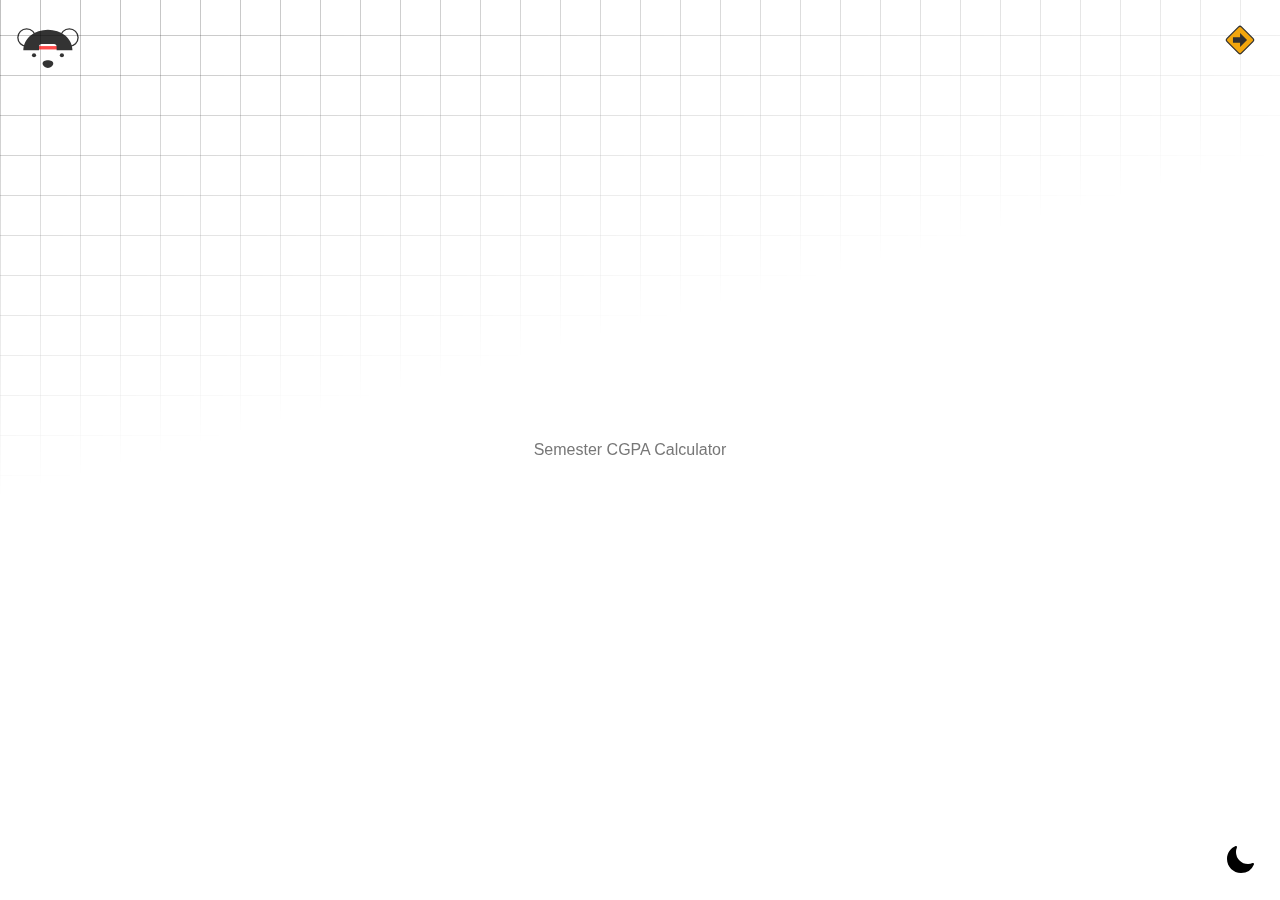
==== index.html @ 20044219 "My First Commit" ====
<!DOCTYPE html>
<html lang="en">
<head>
  <meta charset="UTF-8">
  <meta name="viewport" content="width=device-width, initial-scale=1.0">
  <title>Sample Page</title>
  <link rel="stylesheet" href="style.css">
  <style>
    body {
      font-family: Arial, sans-serif;
    }
    nav ul {
      list-style-type: none;
      padding: 0;
    }
    nav ul li {
      display: inline;
      margin-right: 20px;
    }
    .bear-link svg,
    .direction-handler svg,
    .theme svg {
      width: 2rem;
      height: 2rem;
    }
    .bear-link svg {
      width: 4rem;
      height: 4rem;
    }
  </style>
</head>
<body>
  <a
    class="bear-link"
    href="/index.html"
    target="_blank"
    rel="noreferrer noopener"
  >
    <svg
      class="w-9"
      viewBox="0 0 969 955"
      fill="none"
      xmlns="http://www.w3.org/2000/svg"
    >
      <circle
        cx="161.191"
        cy="320.191"
        r="133.191"
        stroke="currentColor"
        stroke-width="20"
      ></circle>
      <circle
        cx="806.809"
        cy="320.191"
        r="133.191"
        stroke="currentColor"
        stroke-width="20"
      ></circle>
      <circle
        cx="695.019"
        cy="587.733"
        r="31.4016"
        fill="currentColor"
      ></circle>
      <circle
        cx="272.981"
        cy="587.733"
        r="31.4016"
        fill="currentColor"
      ></circle>
      <path
        d="M564.388 712.083C564.388 743.994 526.035 779.911 483.372 779.911C440.709 779.911 402.356 743.994 402.356 712.083C402.356 680.173 440.709 664.353 483.372 664.353C526.035 664.353 564.388 680.173 564.388 712.083Z"
        fill="currentColor"
      ></path>
      <rect
        x="310.42"
        y="448.31"
        width="343.468"
        height="51.4986"
        fill="#FF1E1E"
      ></rect>
      <path
        fill-rule="evenodd"
        clip-rule="evenodd"
        d="M745.643 288.24C815.368 344.185 854.539 432.623 854.539 511.741H614.938V454.652C614.938 433.113 597.477 415.652 575.938 415.652H388.37C366.831 415.652 349.37 433.113 349.37 454.652V511.741L110.949 511.741C110.949 432.623 150.12 344.185 219.845 288.24C289.57 232.295 384.138 200.865 482.744 200.865C581.35 200.865 675.918 232.295 745.643 288.24Z"
        fill="currentColor"
      ></path>
    </svg>
  </a>
  <button aria-pressed="false" class="direction-handler">
    <svg xmlns="http://www.w3.org/2000/svg" fill="none" viewBox="0 0 50 50">
      <rect width="32" height="32" x="25" y="2.38" stroke="currentColor" stroke-width="2" rx="3" transform="rotate(45 25 2.38)"/>
      <path fill="currentColor" d="M14 29.2v-8.4h11.11V14L36 25 25.11 36v-6.8H14Z"/>
    </svg>
    <span class="sr-only">Change orientation</span>
  </button>
  <nav data-magnetic>
    <ul>
      <li><a href="/semester/Semester1.html" id="home">Semester CGPA Calculator</a></li>
      <!-- <li><a href="#ai" id="ai">AI</a></li>
      <li><a href="#" id="follow" target="_blank" rel="noreferrer noopener">Follow</a></li> -->
    </ul>
  </nav>
  <button class="theme" aria-pressed="true">
    <svg aria-hidden="true" xmlns="http://www.w3.org/2000/svg" viewBox="0 0 24 24" fill="currentColor" class="w-6 h-6">
      <defs>
        <mask id="mask0">
          <path fill="black" id="sun" d="M12 2.25a.75.75 0 01.75.75v2.25a.75.75 0 01-1.5 0V3a.75.75 0 01.75-.75zM7.5 12a4.5 4.5 0 119 0 4.5 4.5 0 01-9 0zM18.894 6.166a.75.75 0 00-1.06-1.06l-1.591 1.59a.75.75 0 101.06 1.061l1.591-1.59zM21.75 12a.75.75 0 01-.75.75h-2.25a.75.75 0 010-1.5H21a.75.75 0 01.75.75zM17.834 18.894a.75.75 0 001.06-1.06l-1.59-1.591a.75.75 0 10-1.061 1.06l1.59 1.591zM12 18a.75.75 0 01.75.75V21a.75.75 0 01-1.5 0v-2.25A.75.75 0 0112 18zM7.758 17.303a.75.75 0 00-1.061-1.06l-1.591 1.59a.75.75 0 001.06 1.061l1.591-1.59zM6 12a.75.75 0 01-.75.75H3a.75.75 0 010-1.5h2.25A.75.75 0 016 12zM6.697 7.757a.75.75 0 001.06-1.06l-1.59-1.591a.75.75 0 00-1.061 1.06l1.59 1.591z" />
        </mask>
      </defs>
      <path fill-rule="evenodd" d="M9.528 1.718a.75.75 0 01.162.819A8.97 8.97 0 009 6a9 9 0 009 9 8.97 8.97 0 003.463-.69.75.75 0 01.981.98 10.503 10.503 0 01-9.694 6.46c-5.799 0-10.5-4.701-10.5-10.5 0-4.368 2.667-8.112 6.46-9.694a.75.75 0 01.818.162z" clip-rule="evenodd" />
      <path d="M12 2.25a.75.75 0 01.75.75v2.25a.75.75 0 01-1.5 0V3a.75.75 0 01.75-.75zM7.5 12a4.5 4.5 0 119 0 4.5 4.5 0 01-9 0zM18.894 6.166a.75.75 0 00-1.06-1.06l-1.591 1.59a.75.75 0 101.06 1.061l1.591-1.59zM21.75 12a.75.75 0 01-.75.75h-2.25a.75.75 0 010-1.5H21a.75.75 0 01.75.75zM17.834 18.894a.75.75 0 001.06-1.06l-1.59-1.591a.75.75 0 10-1.061 1.06l1.59 1.591zM12 18a.75.75 0 01.75.75V21a.75.75 0 01-1.5 0v-2.25A.75.75 0 0112 18zM7.758 17.303a.75.75 0 00-1.061-1.06l-1.591 1.59a.75.75 0 001.06 1.061l1.591-1.59zM6 12a.75.75 0 01-.75.75H3a.75.75 0 010-1.5h2.25A.75.75 0 016 12zM6.697 7.757a.75.75 0 001.06-1.06l-1.59-1.591a.75.75 0 00-1.061 1.06l1.59 1.591z" />
    </svg>
    <span class="sr-only">Set theme to dark.</span>
  </button>
  <script src="main.js"></script>
</body>
</html>
---- style.css ----
*,
*:after,
*:before {
	box-sizing: border-box;
}

body {
	display: flex;
	place-items: center;
	justify-content: center;
	min-height: 100svh;
	font-family: 'SF Pro Text', 'SF Pro Icons', 'AOS Icons', 'Helvetica Neue',
		Helvetica, Arial, sans-serif, system-ui;
	margin: 0;
	padding: 0.5rem;
}

body::before {
	--line: color-mix(in lch, canvasText 25%, transparent);
	--size: 40px;
	content: '';
	height: 100vh;
	width: 100vw;
	position: fixed;
	background: linear-gradient(
				90deg,
				var(--line) 1px,
				transparent 1px var(--size)
			)
			0 -5vmin / var(--size) var(--size),
		linear-gradient(var(--line) 1px, transparent 1px var(--size)) 0 -5vmin / var(
				--size
			) var(--size);
	mask: linear-gradient(-15deg, transparent 60%, white);
	top: 0;
	z-index: -1;
}

ul {
  display: flex; 
  margin: 0;
  padding: 0;
  list-style: none;
  position: relative;
  flex-wrap: wrap;
  color: color-mix(in lch, canvasText 50%, canvas);
  transition: color 0.2s;
  touch-action: none;
}

:root:has(.direction-handler[aria-pressed=true]) ul {
	flex-direction: column;
}

.direction-handler {
	width: 48px;
	height: 48px;
	border: 0;
	position: fixed;
	top: 1rem;
	right: 1rem;
	padding: 0;
	background: transparent;
	display: grid;
	place-items: center;
	color: color-mix(in lch, #000, canvas 20%);
	border-radius: 6px;
	cursor: pointer;
}

.direction-handler path {
	transform-box: fill-box;
	transform-origin: 50% 50%;
	rotate: calc(270deg * var(--intent));
	transition: rotate 0.5s;
	transition-timing-function: linear(
    0 0%, 0.2178 2.1%, 1.1144 8.49%,
    1.2959 10.7%, 1.3463 11.81%,
    1.3705 12.94%, 1.3726 13.7%,
    1.3643 14.48%, 1.3151 16.2%,
    1.0317 21.81%, 0.941 24.01%,
    0.8912 25.91%, 0.8694 27.84%,
    0.8698 29.21%, 0.8824 30.71%,
    1.0122 38.33%, 1.0357 40.52%,
    1.046 42.71%, 1.0416 45.7%,
    0.9961 53.26%, 0.9839 57.54%,
    0.9853 60.71%, 1.0012 68.14%,
    1.0056 72.24%, 0.9981 86.66%, 1 100%
  );
}

.direction-handler rect {
	fill: hsl(40 90% 50%);
	transition: fill 0.5s;
}

.direction-handler[aria-pressed=true] path {
	rotate: calc(270deg - (90deg * var(--intent, 0)));
}

.direction-handler:is(:focus-visible, :hover) {
	--intent: 1;
	background: color-mix(in lch, canvasText, canvas 85%);
}

.direction-handler svg {
	width: 75%;
}

.bear-link {
	color: canvasText;
	position: fixed;
	top: 1rem;
	left: 1rem;
	width: 48px;
	aspect-ratio: 1;
	display: grid;
	place-items: center;
	opacity: 0.8;
}

:where(.x-link, .bear-link):is(:hover, :focus-visible) {
	opacity: 1;
}
.bear-link svg {
	width: 75%;
}

li {
	font-weight: 400;
}

li a {
  display: inline-block;
  padding: 0.5rem 1.25rem;
  color: currentColor;
  text-decoration: none;
}

:is(a, button) {
  outline-color: color-mix(in lch, canvasText, transparent 50%);
}


a:is(:focus-visible, :hover),
ul:has(a:target:is(:focus-visible, :hover))::after {
	color: canvasText;
}

[data-no-anchor] ul:has(li:nth-of-type(1) a:is(:hover, :focus-visible)) {
	--item-active-y: var(--item-1-y);
	--item-active-x: var(--item-1-x);
	--item-active-width: var(--item-1-width);
	--item-active-height: var(--item-1-height);
}
[data-no-anchor] ul:has(li:nth-of-type(2) a:is(:hover, :focus-visible)) {
	--item-active-y: var(--item-2-y);
	--item-active-x: var(--item-2-x);
	--item-active-width: var(--item-2-width);
	--item-active-height: var(--item-2-height);
}
[data-no-anchor] ul:has(li:nth-of-type(3) a:is(:hover, :focus-visible)) {
	--item-active-y: var(--item-3-y);
	--item-active-x: var(--item-3-x);
	--item-active-width: var(--item-3-width);
	--item-active-height: var(--item-3-height);
}
[data-no-anchor] ul:has(li:nth-of-type(4) a:is(:hover, :focus-visible)) {
	--item-active-y: var(--item-4-y);
	--item-active-x: var(--item-4-x);
	--item-active-width: var(--item-4-width);
	--item-active-height: var(--item-4-height);
}
[data-no-anchor] ul:has(li:nth-of-type(5) a:is(:hover, :focus-visible)) {
	--item-active-y: var(--item-5-y);
	--item-active-x: var(--item-5-x);
	--item-active-width: var(--item-5-width);
	--item-active-height: var(--item-5-height);
}
[data-no-anchor] ul:has(li:nth-of-type(6) a:is(:hover, :focus-visible)) {
	--item-active-y: var(--item-6-y);
	--item-active-x: var(--item-6-x);
	--item-active-width: var(--item-6-width);
	--item-active-height: var(--item-6-height);
}

[data-no-anchor] ul:has(li:nth-of-type(1) a:target) {
	--target-y: var(--item-1-y);
	--target-x: var(--item-1-x);
	--target-width: var(--item-1-width);
	--target-height: var(--item-1-height);
}
[data-no-anchor] ul:has(li:nth-of-type(2) a:target) {
	--target-y: var(--item-2-y);
	--target-x: var(--item-2-x);
	--target-width: var(--item-2-width);
	--target-height: var(--item-2-height);
}
[data-no-anchor] ul:has(li:nth-of-type(3) a:target) {
	--target-y: var(--item-3-y);
	--target-x: var(--item-3-x);
	--target-width: var(--item-3-width);
	--target-height: var(--item-3-height);
}
[data-no-anchor] ul:has(li:nth-of-type(4) a:target) {
	--target-y: var(--item-4-y);
	--target-x: var(--item-4-x);
	--target-width: var(--item-4-width);
	--target-height: var(--item-4-height);
}
[data-no-anchor] ul:has(li:nth-of-type(5) a:target) {
	--target-y: var(--item-5-y);
	--target-x: var(--item-5-x);
	--target-width: var(--item-5-width);
	--target-height: var(--item-5-height);
}
[data-no-anchor] ul:has(li:nth-of-type(6) a:target) {
	--target-y: var(--item-6-y);
	--target-x: var(--item-6-x);
	--target-width: var(--item-6-width);
	--target-height: var(--item-6-height);
}

ul:has(a:is(:focus-visible, :hover)) {
  --intent: 1;
}

ul::before,
ul::after {
	--transition: 0.18s;
	content: "";
	position: fixed;
	pointer-events: none;
	top: calc(var(--item-active-y) * 1px);
	left: calc(var(--item-active-x) * 1px);
	height: calc(var(--item-active-height) * 1px);
	width: calc(var(--item-active-width) * 1px);
	opacity: var(--intent, 0);
	z-index: -1;
	border-radius: 6px;
	background: color-mix(in lch, canvasText, canvas 85%);
	transition:
		all var(--transition),
		top var(--transition),
		left var(--transition),
	  height var(--transition),
	  opacity var(--transition),
	  color var(--transition),
	  width var(--transition);
  transition-timing-function: linear(
    0 0%, 0.2342 12.49%, 0.4374 24.99%,
    0.6093 37.49%, 0.6835 43.74%,
    0.7499 49.99%, 0.8086 56.25%,
    0.8593 62.5%, 0.9023 68.75%, 0.9375 75%,
    0.9648 81.25%, 0.9844 87.5%,
    0.9961 93.75%, 1 100%
  );
}

ul::after {
	top: calc(var(--target-y) * 1px);
	left: calc((var(--target-x) * 1px) + 1.25rem);
	height: calc(var(--target-height) * 1px);
	width: calc((var(--target-width) * 1px) - 2.5rem);
	opacity: 1;
	background: transparent;
	border-radius: 0;
	border-bottom: 2px solid currentColor;
	view-transition-name: target;
}

/* Targeting */
@supports(anchor-name: --a) {
	nav { --anchor: var(--item-active); }
	
	nav li:nth-of-type(1) { anchor-name: --item-1; }
	nav li:nth-of-type(2) { anchor-name: --item-2; }
	nav li:nth-of-type(3) { anchor-name: --item-3; }
	nav li:nth-of-type(4) { anchor-name: --item-4; }
	nav li:nth-of-type(5) { anchor-name: --item-5; }
	nav li:nth-of-type(6) { anchor-name: --item-6; }


	nav:has(li:nth-of-type(1) a:is(:hover, :focus-visible)) { --anchor: --item-1; }
	nav:has(li:nth-of-type(2) a:is(:hover, :focus-visible)) { --anchor: --item-2; }
	nav:has(li:nth-of-type(3) a:is(:hover, :focus-visible)) { --anchor: --item-3; }
	nav:has(li:nth-of-type(4) a:is(:hover, :focus-visible)) { --anchor: --item-4; }
	nav:has(li:nth-of-type(5) a:is(:hover, :focus-visible)) { --anchor: --item-5; }
	nav:has(li:nth-of-type(6) a:is(:hover, :focus-visible)) { --anchor: --item-6; }

	nav:has(li:nth-of-type(1) a:target) { --target: --item-1; }
	nav:has(li:nth-of-type(2) a:target) { --target: --item-2; }
	nav:has(li:nth-of-type(3) a:target) { --target: --item-3; }
	nav:has(li:nth-of-type(4) a:target) { --target: --item-4; }
	nav:has(li:nth-of-type(5) a:target) { --target: --item-5; }
	nav:has(li:nth-of-type(6) a:target) { --target: --item-6; }


	ul::before {
		left: anchor(var(--anchor) left);
		top: anchor(var(--anchor) top);
		width: anchor-size(var(--anchor) width);
		height: anchor-size(var(--anchor) height);
	}

	ul::after {
		left: calc(anchor(var(--target) left) + 1.25rem);
		top: anchor(var(--target) top);
		width: calc(anchor-size(var(--target) width) - 2.5rem);
		height: anchor-size(var(--target) height);
	}
}

::view-transition-group(target),
::view-transition-group(item) {
	mix-blend-mode: normal;
}

/**
 * Theming
 * */
 .theme {
   position: fixed;
   bottom: 1rem;
   right: 1rem;
   width: 48px;
   aspect-ratio: 1;
   border: 0;
   border-radius: 6px;
   cursor: pointer;
   background: transparent;
   display: grid;
   place-items: center;
 }

.theme:is(:hover, :focus-visible) {
 	--intent: 1;
	background: color-mix(in lch, canvasText, canvas 85%);
}

 html.dark {
 	color-scheme: dark only;
 }
 html.light {
 	color-scheme: light only;
 }

.sr-only {
	position: absolute;
	width: 1px;
	height: 1px;
	padding: 0;
	margin: -1px;
	overflow: hidden;
	clip: rect(0, 0, 0, 0);
	white-space: nowrap;
	border-width: 0;
}

.theme[aria-pressed=true] path:first-of-type,
.theme[aria-pressed=false] path:last-of-type {
	display: block;
}
.theme[aria-pressed=true] path:last-of-type,
.theme[aria-pressed=false] path:first-of-type {
	display: none;
}

button svg {
	width: 55%
}

.light::view-transition-new(root) {
	mask:
		url('data:image/svg+xml,<svg xmlns="http://www.w3.org/2000/svg" viewBox="0 0 24 24" class="w-6 h-6"><path fill="white" d="M12 2.25a.75.75 0 01.75.75v2.25a.75.75 0 01-1.5 0V3a.75.75 0 01.75-.75zM7.5 12a4.5 4.5 0 119 0 4.5 4.5 0 01-9 0zM18.894 6.166a.75.75 0 00-1.06-1.06l-1.591 1.59a.75.75 0 101.06 1.061l1.591-1.59zM21.75 12a.75.75 0 01-.75.75h-2.25a.75.75 0 010-1.5H21a.75.75 0 01.75.75zM17.834 18.894a.75.75 0 001.06-1.06l-1.59-1.591a.75.75 0 10-1.061 1.06l1.59 1.591zM12 18a.75.75 0 01.75.75V21a.75.75 0 01-1.5 0v-2.25A.75.75 0 0112 18zM7.758 17.303a.75.75 0 00-1.061-1.06l-1.591 1.59a.75.75 0 001.06 1.061l1.591-1.59zM6 12a.75.75 0 01-.75.75H3a.75.75 0 010-1.5h2.25A.75.75 0 016 12zM6.697 7.757a.75.75 0 001.06-1.06l-1.59-1.591a.75.75 0 00-1.061 1.06l1.59 1.591z" /></svg>')
		center / 0 no-repeat;
	animation: scale 2s;
	z-index: 10;
}
.dark::view-transition-new(root),
.light::view-transition-old(root) {
	animation: none;
	mix-blend-mode: normal;
	z-index: -1;
}

@keyframes scale {
	to {
		mask-size: 500vmax;
	}
}

[data-flip-ui=true] { view-transition-name: none; }
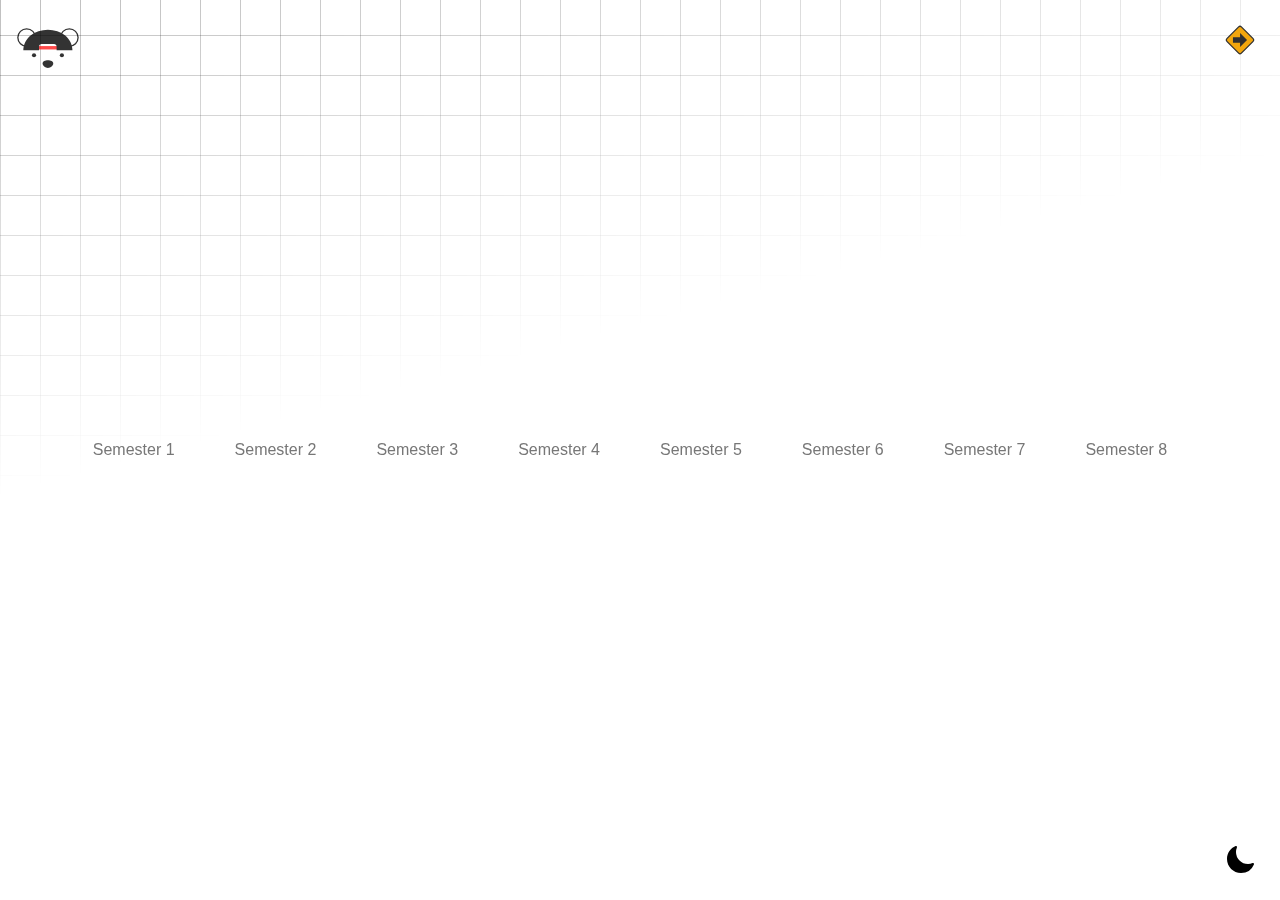
==== commit d4bfbaa3: "Latest Code Update" ====
--- a/index.html
+++ b/index.html
@@ -1,118 +1,104 @@
 <!DOCTYPE html>
 <html lang="en">
+
 <head>
   <meta charset="UTF-8">
   <meta name="viewport" content="width=device-width, initial-scale=1.0">
-  <title>Sample Page</title>
+  <title>CGPA CALCULATOR SIST</title>
   <link rel="stylesheet" href="style.css">
+  
+  
   <style>
     body {
       font-family: Arial, sans-serif;
     }
+
     nav ul {
       list-style-type: none;
       padding: 0;
     }
+
     nav ul li {
       display: inline;
       margin-right: 20px;
     }
+
     .bear-link svg,
     .direction-handler svg,
     .theme svg {
       width: 2rem;
       height: 2rem;
     }
+
     .bear-link svg {
       width: 4rem;
       height: 4rem;
     }
   </style>
+
+  
 </head>
+
 <body>
-  <a
-    class="bear-link"
-    href="/index.html"
-    target="_blank"
-    rel="noreferrer noopener"
-  >
-    <svg
-      class="w-9"
-      viewBox="0 0 969 955"
-      fill="none"
-      xmlns="http://www.w3.org/2000/svg"
-    >
-      <circle
-        cx="161.191"
-        cy="320.191"
-        r="133.191"
-        stroke="currentColor"
-        stroke-width="20"
-      ></circle>
-      <circle
-        cx="806.809"
-        cy="320.191"
-        r="133.191"
-        stroke="currentColor"
-        stroke-width="20"
-      ></circle>
-      <circle
-        cx="695.019"
-        cy="587.733"
-        r="31.4016"
-        fill="currentColor"
-      ></circle>
-      <circle
-        cx="272.981"
-        cy="587.733"
-        r="31.4016"
-        fill="currentColor"
-      ></circle>
+
+  <a class="bear-link" href="/" target="_blank" rel="noreferrer noopener">
+    <svg class="w-9" viewBox="0 0 969 955" fill="none" xmlns="http://www.w3.org/2000/svg">
+      <circle cx="161.191" cy="320.191" r="133.191" stroke="currentColor" stroke-width="20"></circle>
+      <circle cx="806.809" cy="320.191" r="133.191" stroke="currentColor" stroke-width="20"></circle>
+      <circle cx="695.019" cy="587.733" r="31.4016" fill="currentColor"></circle>
+      <circle cx="272.981" cy="587.733" r="31.4016" fill="currentColor"></circle>
       <path
         d="M564.388 712.083C564.388 743.994 526.035 779.911 483.372 779.911C440.709 779.911 402.356 743.994 402.356 712.083C402.356 680.173 440.709 664.353 483.372 664.353C526.035 664.353 564.388 680.173 564.388 712.083Z"
-        fill="currentColor"
-      ></path>
-      <rect
-        x="310.42"
-        y="448.31"
-        width="343.468"
-        height="51.4986"
-        fill="#FF1E1E"
-      ></rect>
-      <path
-        fill-rule="evenodd"
-        clip-rule="evenodd"
+        fill="currentColor"></path>
+      <rect x="310.42" y="448.31" width="343.468" height="51.4986" fill="#FF1E1E"></rect>
+      <path fill-rule="evenodd" clip-rule="evenodd"
         d="M745.643 288.24C815.368 344.185 854.539 432.623 854.539 511.741H614.938V454.652C614.938 433.113 597.477 415.652 575.938 415.652H388.37C366.831 415.652 349.37 433.113 349.37 454.652V511.741L110.949 511.741C110.949 432.623 150.12 344.185 219.845 288.24C289.57 232.295 384.138 200.865 482.744 200.865C581.35 200.865 675.918 232.295 745.643 288.24Z"
-        fill="currentColor"
-      ></path>
+        fill="currentColor"></path>
     </svg>
   </a>
+  
   <button aria-pressed="false" class="direction-handler">
     <svg xmlns="http://www.w3.org/2000/svg" fill="none" viewBox="0 0 50 50">
-      <rect width="32" height="32" x="25" y="2.38" stroke="currentColor" stroke-width="2" rx="3" transform="rotate(45 25 2.38)"/>
-      <path fill="currentColor" d="M14 29.2v-8.4h11.11V14L36 25 25.11 36v-6.8H14Z"/>
+      <rect width="32" height="32" x="25" y="2.38" stroke="currentColor" stroke-width="2" rx="3"
+        transform="rotate(45 25 2.38)" />
+      <path fill="currentColor" d="M14 29.2v-8.4h11.11V14L36 25 25.11 36v-6.8H14Z" />
     </svg>
     <span class="sr-only">Change orientation</span>
   </button>
+  
   <nav data-magnetic>
     <ul>
-      <li><a href="/semester/Semester1.html" id="home">Semester CGPA Calculator</a></li>
-      <!-- <li><a href="#ai" id="ai">AI</a></li>
-      <li><a href="#" id="follow" target="_blank" rel="noreferrer noopener">Follow</a></li> -->
+      <li><a href="/semester/Semester1.html" id="home">Semester 1</a></li>
+      <li><a href="/semester/Semester2.html" id="home">Semester 2</a></li>
+      <li><a href="/semester/Semester3.html" id="home">Semester 3</a></li>
+      <li><a href="/semester/Semester4.html" id="home">Semester 4</a></li>
+      <li><a href="/semester/Semester5.html" id="home">Semester 5</a></li>
+      <li><a href="/semester/Semester6.html" id="home">Semester 6</a></li>
+      <li><a href="/semester/Semester7.html" id="home">Semester 7</a></li>
+      <li><a href="/semester/Semester8.html" id="home">Semester 8</a></li>
     </ul>
   </nav>
   <button class="theme" aria-pressed="true">
     <svg aria-hidden="true" xmlns="http://www.w3.org/2000/svg" viewBox="0 0 24 24" fill="currentColor" class="w-6 h-6">
       <defs>
         <mask id="mask0">
-          <path fill="black" id="sun" d="M12 2.25a.75.75 0 01.75.75v2.25a.75.75 0 01-1.5 0V3a.75.75 0 01.75-.75zM7.5 12a4.5 4.5 0 119 0 4.5 4.5 0 01-9 0zM18.894 6.166a.75.75 0 00-1.06-1.06l-1.591 1.59a.75.75 0 101.06 1.061l1.591-1.59zM21.75 12a.75.75 0 01-.75.75h-2.25a.75.75 0 010-1.5H21a.75.75 0 01.75.75zM17.834 18.894a.75.75 0 001.06-1.06l-1.59-1.591a.75.75 0 10-1.061 1.06l1.59 1.591zM12 18a.75.75 0 01.75.75V21a.75.75 0 01-1.5 0v-2.25A.75.75 0 0112 18zM7.758 17.303a.75.75 0 00-1.061-1.06l-1.591 1.59a.75.75 0 001.06 1.061l1.591-1.59zM6 12a.75.75 0 01-.75.75H3a.75.75 0 010-1.5h2.25A.75.75 0 016 12zM6.697 7.757a.75.75 0 001.06-1.06l-1.59-1.591a.75.75 0 00-1.061 1.06l1.59 1.591z" />
+          <path fill="black" id="sun"
+            d="M12 2.25a.75.75 0 01.75.75v2.25a.75.75 0 01-1.5 0V3a.75.75 0 01.75-.75zM7.5 12a4.5 4.5 0 119 0 4.5 4.5 0 01-9 0zM18.894 6.166a.75.75 0 00-1.06-1.06l-1.591 1.59a.75.75 0 101.06 1.061l1.591-1.59zM21.75 12a.75.75 0 01-.75.75h-2.25a.75.75 0 010-1.5H21a.75.75 0 01.75.75zM17.834 18.894a.75.75 0 001.06-1.06l-1.59-1.591a.75.75 0 10-1.061 1.06l1.59 1.591zM12 18a.75.75 0 01.75.75V21a.75.75 0 01-1.5 0v-2.25A.75.75 0 0112 18zM7.758 17.303a.75.75 0 00-1.061-1.06l-1.591 1.59a.75.75 0 001.06 1.061l1.591-1.59zM6 12a.75.75 0 01-.75.75H3a.75.75 0 010-1.5h2.25A.75.75 0 016 12zM6.697 7.757a.75.75 0 001.06-1.06l-1.59-1.591a.75.75 0 00-1.061 1.06l1.59 1.591z" />
         </mask>
       </defs>
-      <path fill-rule="evenodd" d="M9.528 1.718a.75.75 0 01.162.819A8.97 8.97 0 009 6a9 9 0 009 9 8.97 8.97 0 003.463-.69.75.75 0 01.981.98 10.503 10.503 0 01-9.694 6.46c-5.799 0-10.5-4.701-10.5-10.5 0-4.368 2.667-8.112 6.46-9.694a.75.75 0 01.818.162z" clip-rule="evenodd" />
-      <path d="M12 2.25a.75.75 0 01.75.75v2.25a.75.75 0 01-1.5 0V3a.75.75 0 01.75-.75zM7.5 12a4.5 4.5 0 119 0 4.5 4.5 0 01-9 0zM18.894 6.166a.75.75 0 00-1.06-1.06l-1.591 1.59a.75.75 0 101.06 1.061l1.591-1.59zM21.75 12a.75.75 0 01-.75.75h-2.25a.75.75 0 010-1.5H21a.75.75 0 01.75.75zM17.834 18.894a.75.75 0 001.06-1.06l-1.59-1.591a.75.75 0 10-1.061 1.06l1.59 1.591zM12 18a.75.75 0 01.75.75V21a.75.75 0 01-1.5 0v-2.25A.75.75 0 0112 18zM7.758 17.303a.75.75 0 00-1.061-1.06l-1.591 1.59a.75.75 0 001.06 1.061l1.591-1.59zM6 12a.75.75 0 01-.75.75H3a.75.75 0 010-1.5h2.25A.75.75 0 016 12zM6.697 7.757a.75.75 0 001.06-1.06l-1.59-1.591a.75.75 0 00-1.061 1.06l1.59 1.591z" />
+      <path fill-rule="evenodd"
+        d="M9.528 1.718a.75.75 0 01.162.819A8.97 8.97 0 009 6a9 9 0 009 9 8.97 8.97 0 003.463-.69.75.75 0 01.981.98 10.503 10.503 0 01-9.694 6.46c-5.799 0-10.5-4.701-10.5-10.5 0-4.368 2.667-8.112 6.46-9.694a.75.75 0 01.818.162z"
+        clip-rule="evenodd" />
+      <path
+        d="M12 2.25a.75.75 0 01.75.75v2.25a.75.75 0 01-1.5 0V3a.75.75 0 01.75-.75zM7.5 12a4.5 4.5 0 119 0 4.5 4.5 0 01-9 0zM18.894 6.166a.75.75 0 00-1.06-1.06l-1.591 1.59a.75.75 0 101.06 1.061l1.591-1.59zM21.75 12a.75.75 0 01-.75.75h-2.25a.75.75 0 010-1.5H21a.75.75 0 01.75.75zM17.834 18.894a.75.75 0 001.06-1.06l-1.59-1.591a.75.75 0 10-1.061 1.06l1.59 1.591zM12 18a.75.75 0 01.75.75V21a.75.75 0 01-1.5 0v-2.25A.75.75 0 0112 18zM7.758 17.303a.75.75 0 00-1.061-1.06l-1.591 1.59a.75.75 0 001.06 1.061l1.591-1.59zM6 12a.75.75 0 01-.75.75H3a.75.75 0 010-1.5h2.25A.75.75 0 016 12zM6.697 7.757a.75.75 0 001.06-1.06l-1.59-1.591a.75.75 0 00-1.061 1.06l1.59 1.591z" />
     </svg>
     <span class="sr-only">Set theme to dark.</span>
   </button>
   <script src="main.js"></script>
+  <script>
+    window.va = window.va || function () { (window.vaq = window.vaq || []).push(arguments); };
+  </script>
+  <script defer src="/_vercel/insights/script.js"></script>
 </body>
-</html>
+
+</html>--- a/style.css
+++ b/style.css
@@ -390,4 +390,6 @@
 	}
 }
 
-[data-flip-ui=true] { view-transition-name: none; }+[data-flip-ui=true] { view-transition-name: none; }
+
+/* Button Container Header */
